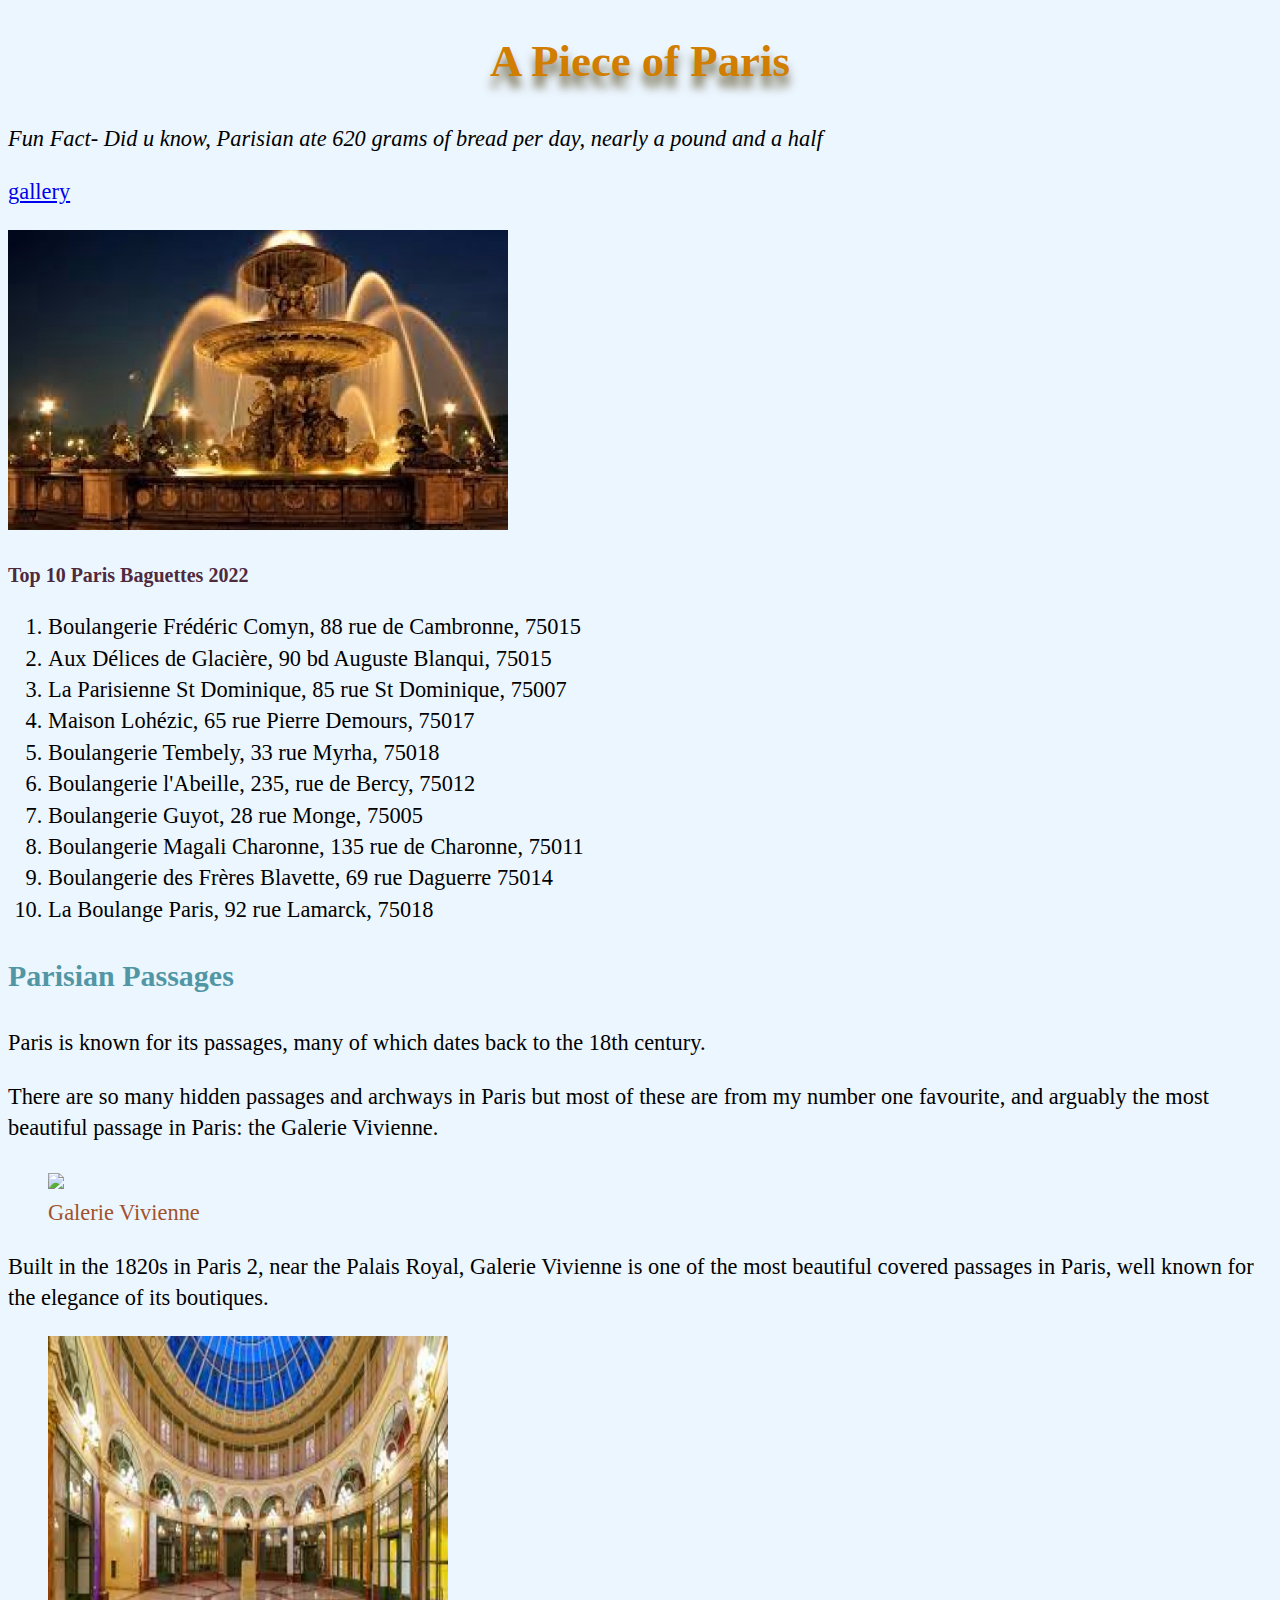
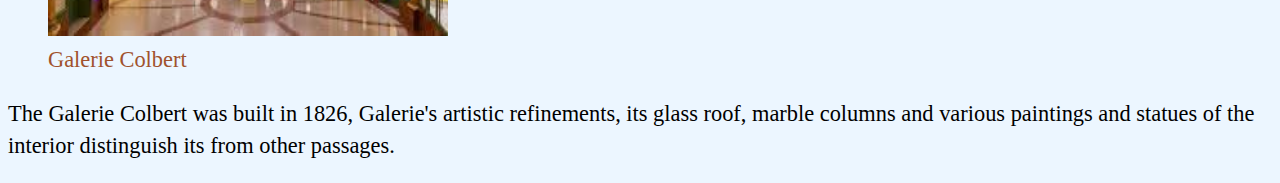
==== index.html @ 28fc8299 "font added" ====
<!DOCTYPE html>
<html lang="en">
<head>
  <meta charset="UTF-8">
  <meta http-equiv="X-UA-Compatible" content="IE=edge">
  <meta name="viewport" content="width=device-width, initial-scale=1.0">
  <title>Blog</title>
  <link rel="stylesheet" href="styles/stylesheet.css">
</head>


<body>

  <main>

  <h1>A Piece of Paris</h1>

<p>
  <i>Fun Fact- Did u know, Parisian ate 620 grams of bread per day, nearly a pound and a half</i>
</p>

<a href="gallery.html"> gallery </a>

<p><img alt=" " src="images/Fontaines de la Concorde.jpg"
alt="Fontaines de la Concorde" width=500" height="300">
</p>
<h2>
  Top 10 Paris Baguettes 2022
</h2>
<ol type="1">
  <div id="box-one">
  <li>Boulangerie Frédéric Comyn, 88 rue de Cambronne, 75015</li>
  <li>Aux Délices de Glacière, 90 bd Auguste Blanqui, 75015</li>
  <li>La Parisienne St Dominique, 85 rue St Dominique, 75007</li>
  <li>Maison Lohézic, 65 rue Pierre Demours, 75017</li>
  <li>Boulangerie Tembely, 33 rue Myrha, 75018</li>
  <li>Boulangerie l'Abeille, 235, rue de Bercy, 75012</li>
  <li>Boulangerie Guyot, 28 rue Monge, 75005</li>
  <li>Boulangerie Magali Charonne, 135 rue de Charonne, 75011</li>
  <li>Boulangerie des Frères Blavette, 69 rue Daguerre 75014</li>
  <li>La Boulange Paris, 92 rue Lamarck, 75018</li>
</div>
</main>

<aside>

<h3>
<b>Parisian Passages</b>
</h3>
<p>Paris is known for its passages, many of which dates back to the 18th century.</p>
<p>There are so many hidden passages and archways in Paris but most of these are from my number one favourite, and arguably the most beautiful passage in Paris: the Galerie Vivienne.</p>

<figure>
<img alt=" " src="images/galerie_Vivienne.png"
alt="Galerie Vivienne" width=400" height="300">
<figcaption>Galerie Vivienne</figcaption>
</figure>

<p>
  Built in the 1820s in Paris 2, near the Palais Royal, Galerie Vivienne is one of the most beautiful covered passages in Paris, well known for the elegance of its boutiques.
</p> 

<figure>
<img alt=" " src="images/Galerie_Colbert.jpeg"
alt="Galerie Colbert" width=400" height="300">
<figcaption>Galerie Colbert</figcaption>
</figure>


<p>
  The Galerie Colbert was built in 1826, Galerie's artistic refinements, its glass roof, marble columns and various paintings and statues of the interior distinguish its from other passages.
  </p>

 
  
   

</aside>
</body>
</html>
---- styles/stylesheet.css ----
* {box-sizing: boarder-box ;}

@font-face {
  font-family:'Quicksand-Regular';
  src: url('fonts/Quicksand-Regular.ttf') format('truetype');
  font-weight: normal;
  font-style: normal;
}

@font-face {
  font-family:'Champagne & Limousines';
  src: url( 'fonts/Champagne & Limousines.ttf') format('truetype');
  font-weight: normal;
  font-style: normal;
}

@font-face {
  font-family:'GreatVibes-Regular';
  src: url('fonts/GreatVibes-Regular.ttf') format('truetype');
}


h1 
{
color: rgb(208, 125, 0);
font-family:'GreatVibes-Regular';
font-size: 200%;
text-align: center;
text-shadow: 0px 11px 10px rgba(81,67,21,0.8);

}

h2  
{
color: rgb(78, 42, 63);
font-size: 20px;
/* 16px = 1 rem */
text-align: left;
}

      
h3  
{
  color:rgb(81, 150, 165);
  font-size: 30px;
}
  

a:visited 
{
  color: rgb(71, 72, 136);
  text-decoration-color: rgb(113, 177, 255);
    
} 

body 
 {
    font-size: 1.4rem; 
    background-color: rgba(214, 236, 255, 0.465);
    line-height: 1.4;
 }
  
figcaption
{
  text-align:left;
  color: rgb(160, 82, 45);
}
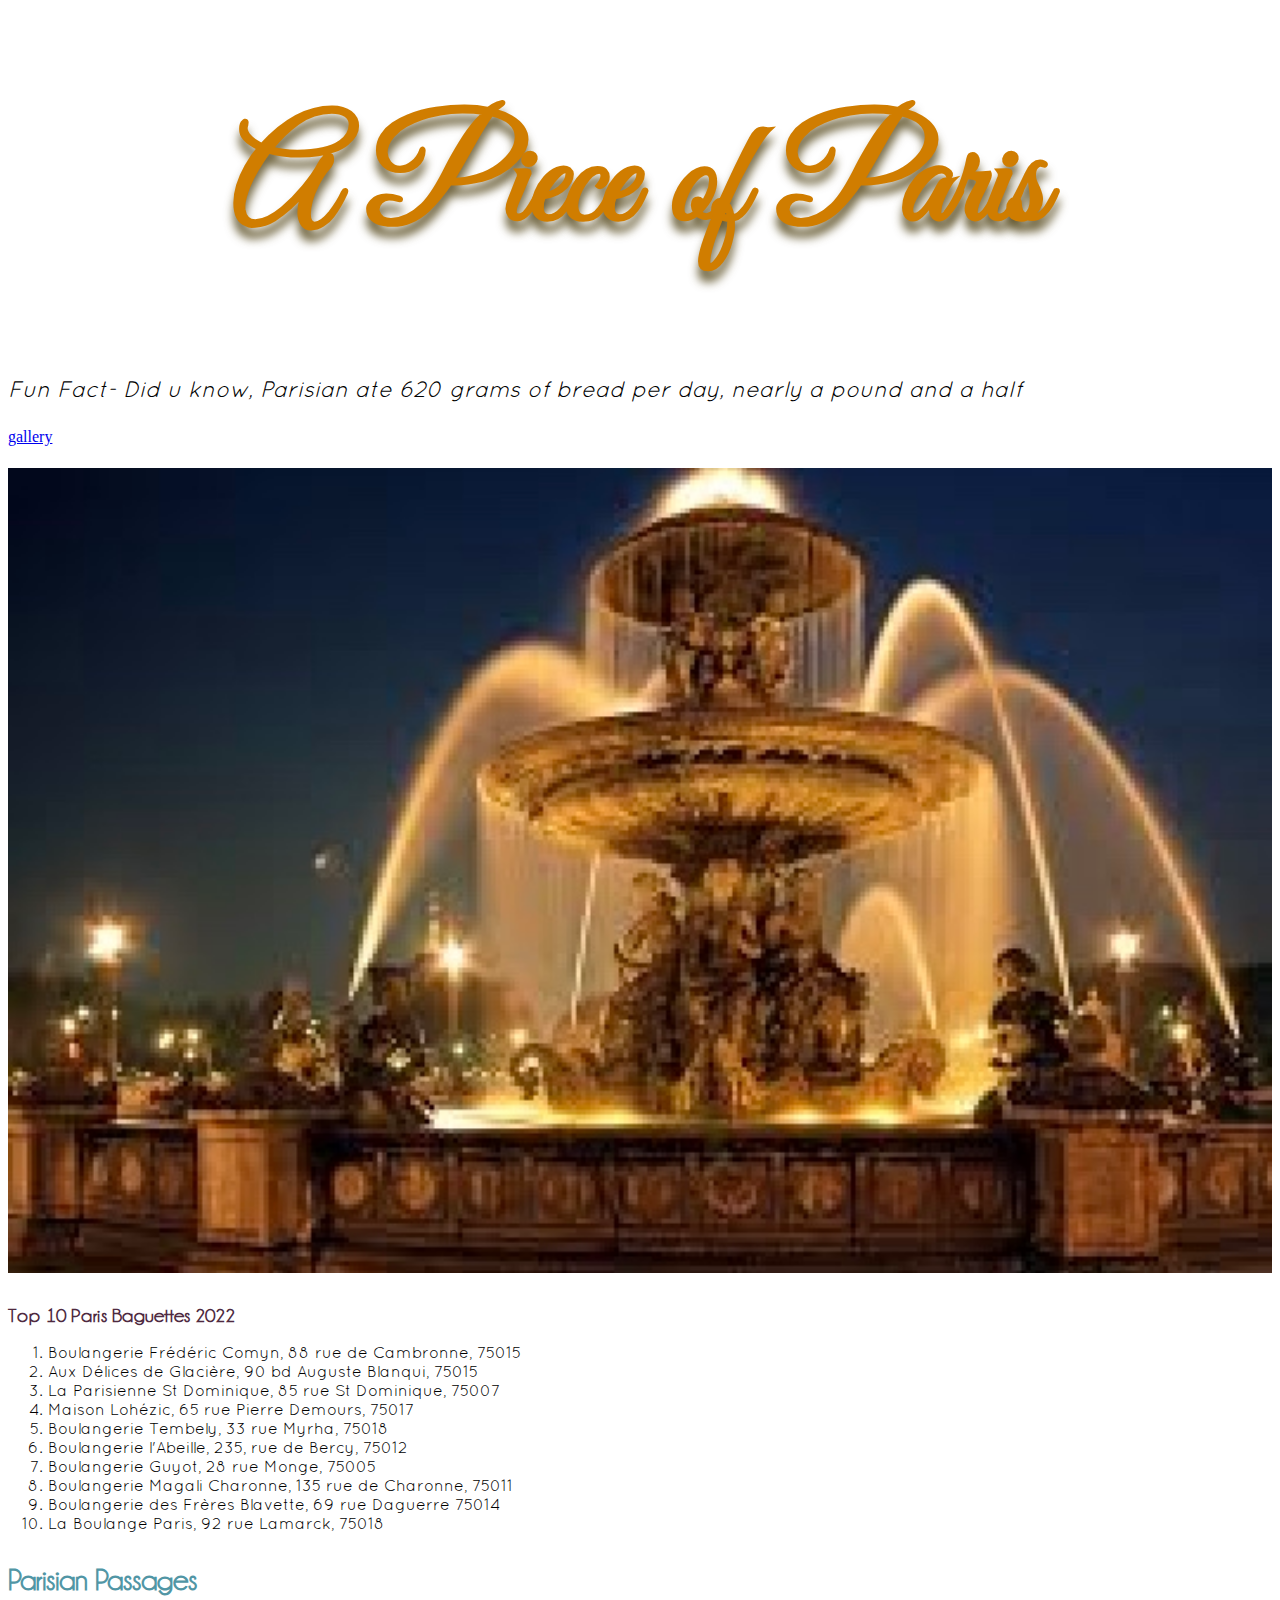
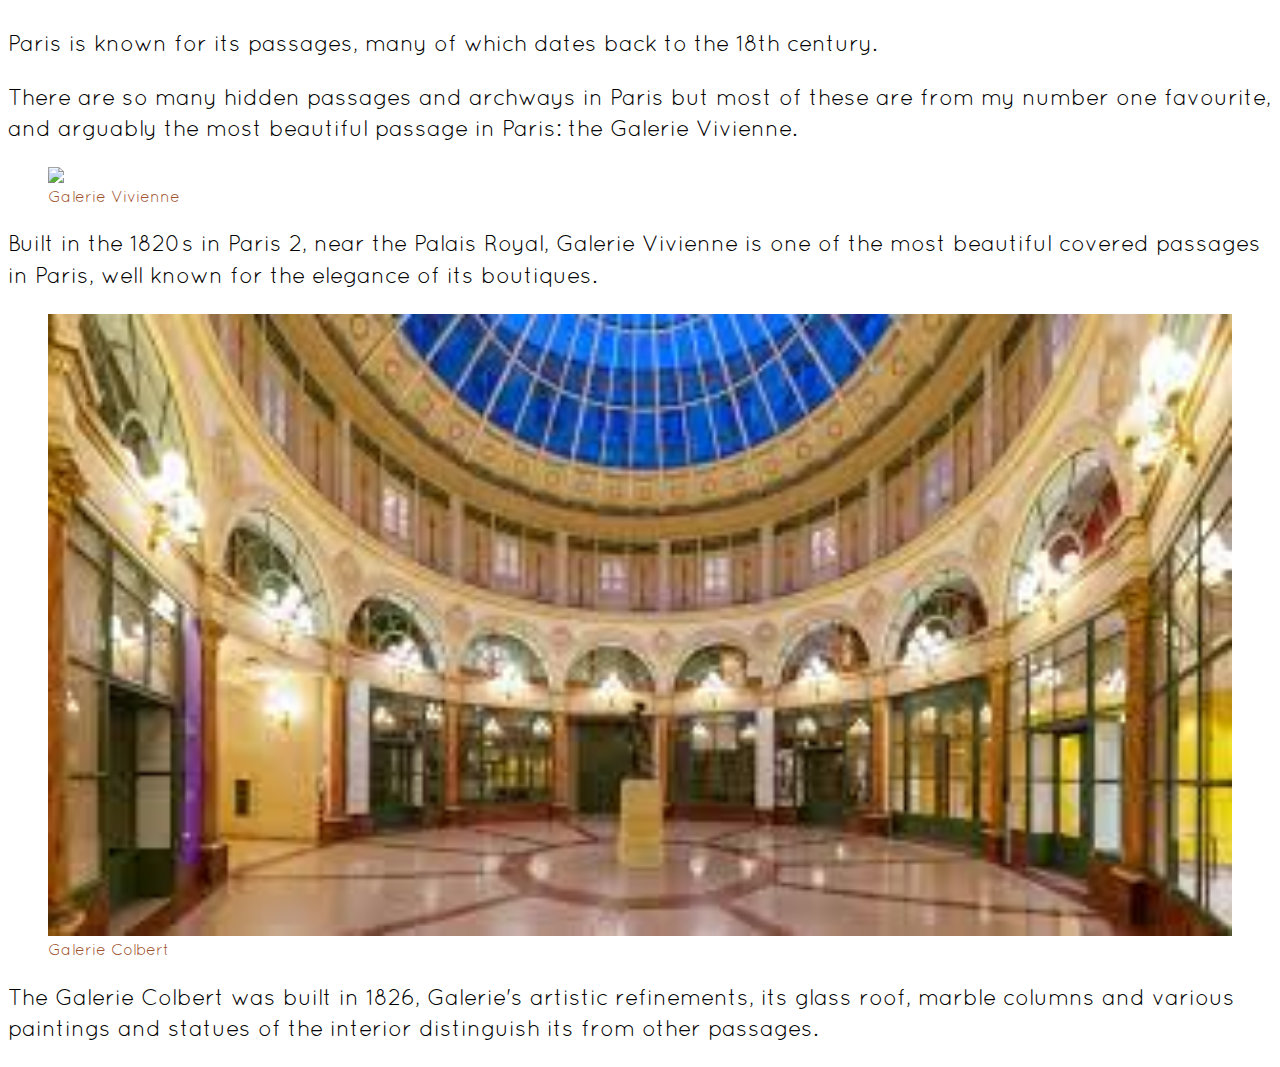
==== commit 5f316407: "fonts working" ====
--- a/index.html
+++ b/index.html
@@ -8,27 +8,32 @@
   <link rel="stylesheet" href="styles/stylesheet.css">
 </head>
 
-
 <body>
 
-  <main>
-
+<header>
+ 
   <h1>A Piece of Paris</h1>
 
 <p>
   <i>Fun Fact- Did u know, Parisian ate 620 grams of bread per day, nearly a pound and a half</i>
 </p>
+</header>
 
 <a href="gallery.html"> gallery </a>
 
 <p><img alt=" " src="images/Fontaines de la Concorde.jpg"
 alt="Fontaines de la Concorde" width=500" height="300">
 </p>
+
+<main>
+
+<section>
 <h2>
   Top 10 Paris Baguettes 2022
 </h2>
+
 <ol type="1">
-  <div id="box-one">
+  <div class="box-one">  
   <li>Boulangerie Frédéric Comyn, 88 rue de Cambronne, 75015</li>
   <li>Aux Délices de Glacière, 90 bd Auguste Blanqui, 75015</li>
   <li>La Parisienne St Dominique, 85 rue St Dominique, 75007</li>
@@ -40,15 +45,19 @@
   <li>Boulangerie des Frères Blavette, 69 rue Daguerre 75014</li>
   <li>La Boulange Paris, 92 rue Lamarck, 75018</li>
 </div>
+</section>
+
 </main>
 
 <aside>
 
+<section>
 <h3>
 <b>Parisian Passages</b>
 </h3>
 <p>Paris is known for its passages, many of which dates back to the 18th century.</p>
 <p>There are so many hidden passages and archways in Paris but most of these are from my number one favourite, and arguably the most beautiful passage in Paris: the Galerie Vivienne.</p>
+
 
 <figure>
 <img alt=" " src="images/galerie_Vivienne.png"
@@ -71,9 +80,7 @@
   The Galerie Colbert was built in 1826, Galerie's artistic refinements, its glass roof, marble columns and various paintings and statues of the interior distinguish its from other passages.
   </p>
 
- 
-  
-   
+</section>
 
 </aside>
 </body>
--- a/styles/stylesheet.css
+++ b/styles/stylesheet.css
@@ -1,23 +1,25 @@
   
-* {box-sizing: boarder-box ;}
+* {box-sizing: border-box ;}
 
 @font-face {
   font-family:'Quicksand-Regular';
-  src: url('fonts/Quicksand-Regular.ttf') format('truetype');
+  src: url('../fonts/Quicksand-Regular.ttf') format('truetype');
   font-weight: normal;
   font-style: normal;
 }
 
 @font-face {
   font-family:'Champagne & Limousines';
-  src: url( 'fonts/Champagne & Limousines.ttf') format('truetype');
+  src: url( '../fonts/Champagne & Limousines.ttf') format('truetype');
   font-weight: normal;
   font-style: normal;
 }
 
 @font-face {
   font-family:'GreatVibes-Regular';
-  src: url('fonts/GreatVibes-Regular.ttf') format('truetype');
+  src: url('../fonts/GreatVibes-Regular.ttf') format('truetype');
+  font-weight: normal;
+  font-style: normal;
 }
 
 
@@ -25,8 +27,10 @@
 {
 color: rgb(208, 125, 0);
 font-family:'GreatVibes-Regular';
-font-size: 200%;
+font-size: 16vh;
 text-align: center;
+letter-spacing: -0.05rem;
+padding: 0 0.5rem;
 text-shadow: 0px 11px 10px rgba(81,67,21,0.8);
 
 }
@@ -34,6 +38,7 @@
 h2  
 {
 color: rgb(78, 42, 63);
+font-family:'Champagne & Limousines';
 font-size: 20px;
 /* 16px = 1 rem */
 text-align: left;
@@ -43,6 +48,7 @@
 h3  
 {
   color:rgb(81, 150, 165);
+  font-family:'Champagne & Limousines';
   font-size: 30px;
 }
   
@@ -54,18 +60,28 @@
     
 } 
 
-body 
+p 
  {
     font-size: 1.4rem; 
-    background-color: rgba(214, 236, 255, 0.465);
+    font-family:'Quicksand-Regular';
+    /**background-color: rgba(214, 236, 255, 0.465);**/
     line-height: 1.4;
+    font-weight: lighter;
  }
   
+
 figcaption
 {
+  font-family:'Quicksand-Regular';
   text-align:left;
   color: rgb(160, 82, 45);
 }
-    
      
-  +img{
+  height: auto;
+  width: 100%;
+}
+
+.box-one{
+  font-family:'Quicksand-Regular';
+}
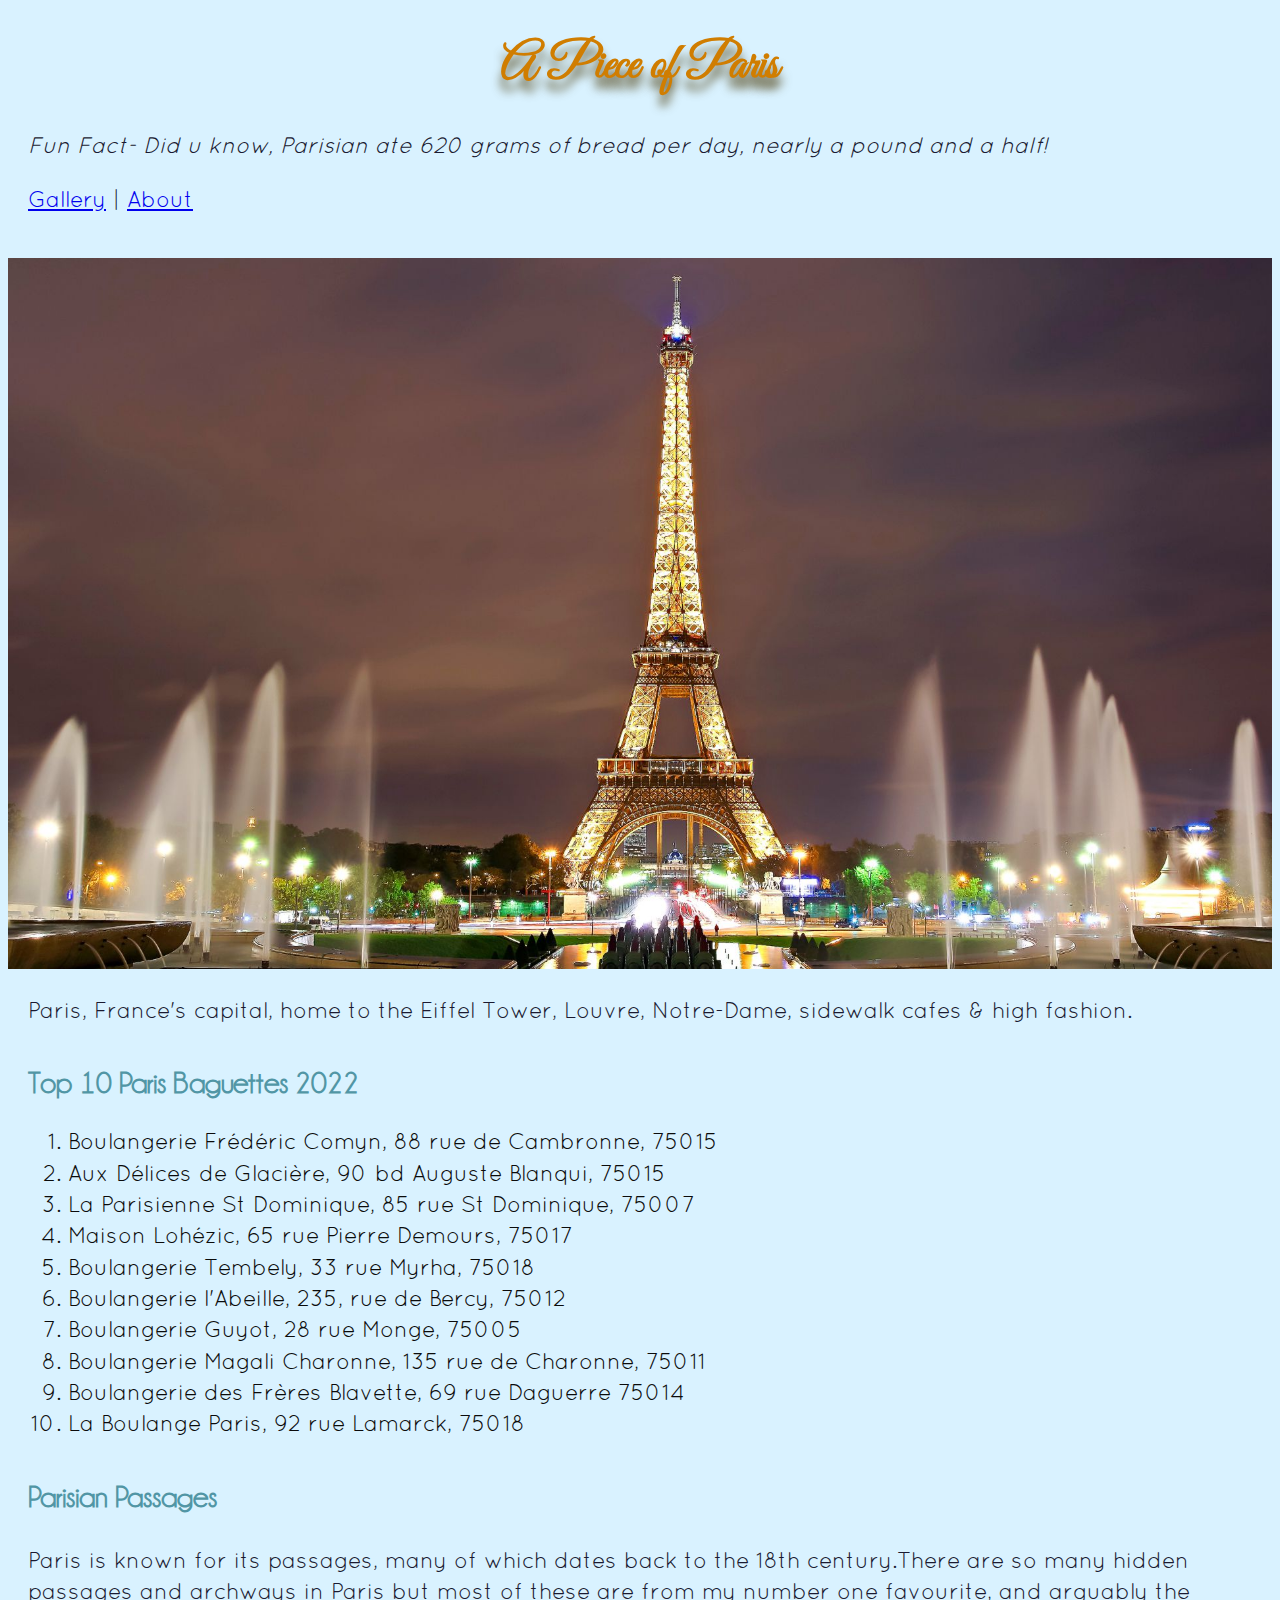
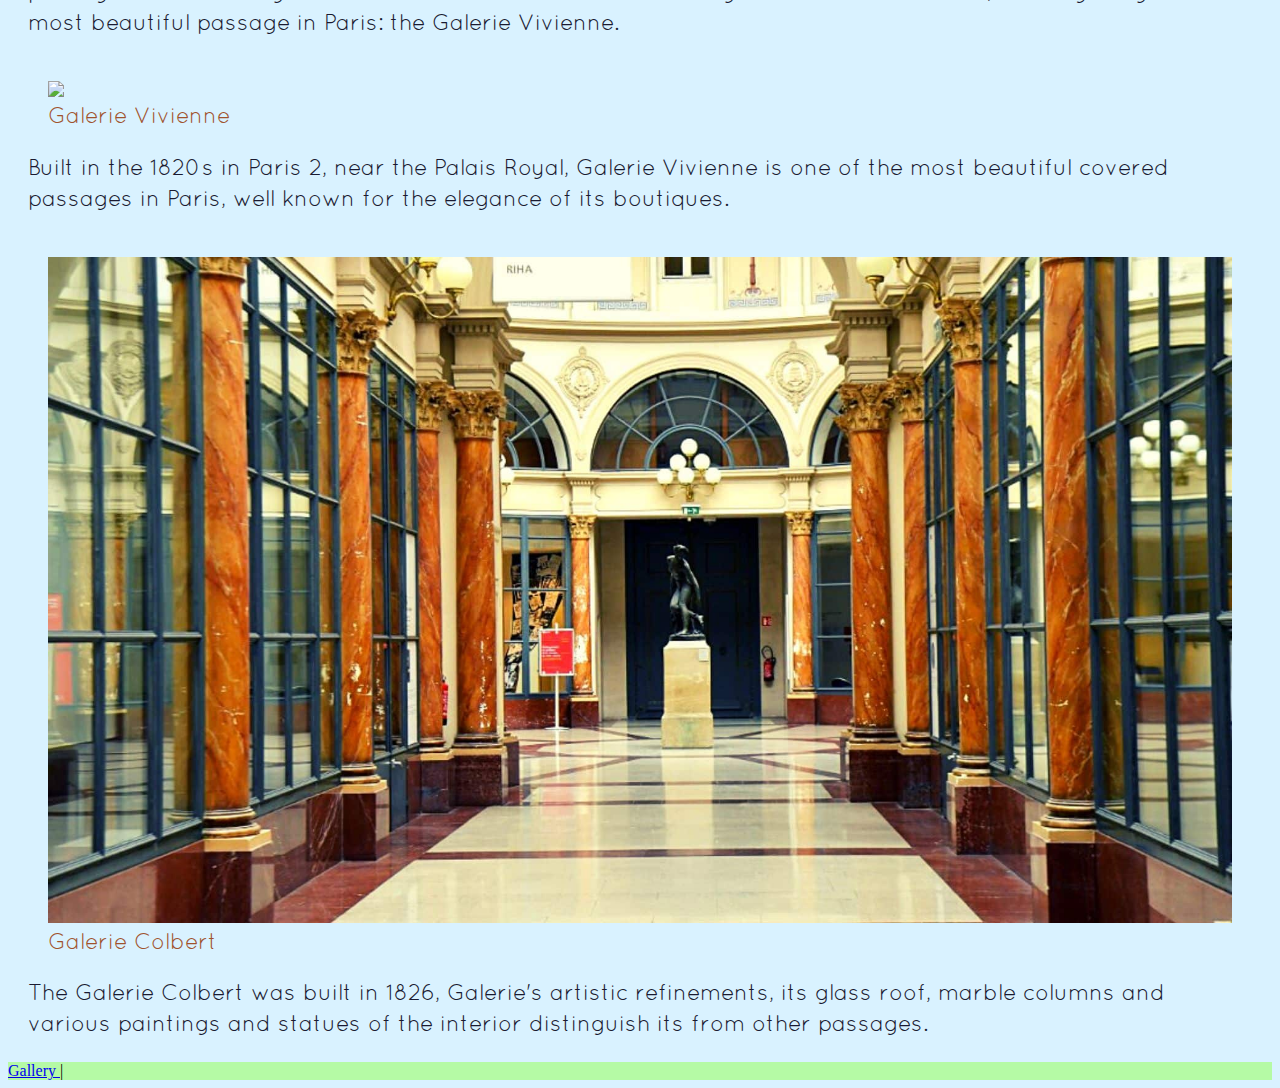
==== commit f17a7e77: "New pages added & editing" ====
--- a/index.html
+++ b/index.html
@@ -4,36 +4,42 @@
   <meta charset="UTF-8">
   <meta http-equiv="X-UA-Compatible" content="IE=edge">
   <meta name="viewport" content="width=device-width, initial-scale=1.0">
-  <title>Blog</title>
+  <title>Paris Blog</title>
   <link rel="stylesheet" href="styles/stylesheet.css">
 </head>
-
 <body>
-
 <header>
  
   <h1>A Piece of Paris</h1>
 
 <p>
-  <i>Fun Fact- Did u know, Parisian ate 620 grams of bread per day, nearly a pound and a half</i>
+  <i>Fun Fact- Did u know, Parisian ate 620 grams of bread per day, nearly a pound and a half!</i>
 </p>
+
 </header>
 
-<a href="gallery.html"> gallery </a>
+<p>
+<a href="gallery.html"> Gallery</a> |
 
-<p><img alt=" " src="images/Fontaines de la Concorde.jpg"
-alt="Fontaines de la Concorde" width=500" height="300">
+ 
+  <a href="about.html">About</a>
+
 </p>
+<img alt=" " src="images/city_of_lights.jpg"
+alt="City of Lights" width=500" height="300">
+
 
 <main>
 
 <section>
+<p>Paris, France's capital, home to the Eiffel Tower, Louvre, Notre-Dame, sidewalk cafes & high fashion.</p>
+
 <h2>
   Top 10 Paris Baguettes 2022
 </h2>
 
 <ol type="1">
-  <div class="box-one">  
+
   <li>Boulangerie Frédéric Comyn, 88 rue de Cambronne, 75015</li>
   <li>Aux Délices de Glacière, 90 bd Auguste Blanqui, 75015</li>
   <li>La Parisienne St Dominique, 85 rue St Dominique, 75007</li>
@@ -44,37 +50,37 @@
   <li>Boulangerie Magali Charonne, 135 rue de Charonne, 75011</li>
   <li>Boulangerie des Frères Blavette, 69 rue Daguerre 75014</li>
   <li>La Boulange Paris, 92 rue Lamarck, 75018</li>
-</div>
+
+</ol>
 </section>
 
-</main>
-
-<aside>
 
 <section>
 <h3>
+
 <b>Parisian Passages</b>
 </h3>
-<p>Paris is known for its passages, many of which dates back to the 18th century.</p>
-<p>There are so many hidden passages and archways in Paris but most of these are from my number one favourite, and arguably the most beautiful passage in Paris: the Galerie Vivienne.</p>
+
+
+
+<p>Paris is known for its passages, many of which dates back to the 18th century.There are so many hidden passages and archways in Paris but most of these are from my number one favourite, and arguably the most beautiful passage in Paris: the Galerie Vivienne.</p>
 
 
 <figure>
-<img alt=" " src="images/galerie_Vivienne.png"
+<img alt=" " src="images/galerie_Vivienne.jpg"
 alt="Galerie Vivienne" width=400" height="300">
 <figcaption>Galerie Vivienne</figcaption>
 </figure>
 
-<p>
+<p class="passage_intro">
   Built in the 1820s in Paris 2, near the Palais Royal, Galerie Vivienne is one of the most beautiful covered passages in Paris, well known for the elegance of its boutiques.
 </p> 
 
 <figure>
-<img alt=" " src="images/Galerie_Colbert.jpeg"
+<img alt=" " src="images/galerie_colbert.jpg"
 alt="Galerie Colbert" width=400" height="300">
 <figcaption>Galerie Colbert</figcaption>
 </figure>
-
 
 <p>
   The Galerie Colbert was built in 1826, Galerie's artistic refinements, its glass roof, marble columns and various paintings and statues of the interior distinguish its from other passages.
@@ -82,6 +88,17 @@
 
 </section>
 
-</aside>
+<footer>
+
+  <a href="gallery.html"> Gallery </a> |
+
+  
+  
+
+</footer>
+
+</main>
+
 </body>
+
 </html>--- a/styles/stylesheet.css
+++ b/styles/stylesheet.css
@@ -23,65 +23,83 @@
 }
 
 
-h1 
-{
+h2,h3{
+  margin-top: 40px;
+  margin-left: 20px;
+}
+
+h1 {
 color: rgb(208, 125, 0);
 font-family:'GreatVibes-Regular';
-font-size: 16vh;
+font-size: 50px;
 text-align: center;
 letter-spacing: -0.05rem;
 padding: 0 0.5rem;
 text-shadow: 0px 11px 10px rgba(81,67,21,0.8);
-
 }
 
-h2  
-{
-color: rgb(78, 42, 63);
+h2 {
+color: rgb(81, 150, 165);
 font-family:'Champagne & Limousines';
-font-size: 20px;
-/* 16px = 1 rem */
+font-size: 30px;
 text-align: left;
+font-weight: bolder;
 }
 
       
-h3  
-{
+h3 {
+
   color:rgb(81, 150, 165);
   font-family:'Champagne & Limousines';
   font-size: 30px;
+  font-weight: bolder;
 }
   
 
-a:visited 
-{
-  color: rgb(71, 72, 136);
-  text-decoration-color: rgb(113, 177, 255);
+a:visited {
+
+  color: rgb(96, 71, 136);
+  text-decoration-color: rgb(96, 71, 136);
     
 } 
 
-p 
- {
+body{
+background-color: rgb(217, 242, 255);
+}
+
+p {
     font-size: 1.4rem; 
     font-family:'Quicksand-Regular';
-    /**background-color: rgba(214, 236, 255, 0.465);**/
     line-height: 1.4;
     font-weight: lighter;
+    color: rgb(26, 26, 49);
+    margin-right:20px;
+    margin-left:20px;
  }
   
-
-figcaption
-{
+figcaption {
   font-family:'Quicksand-Regular';
+  font-size: 1.4rem;
   text-align:left;
   color: rgb(160, 82, 45);
 }
      
-img{
+img {
   height: auto;
   width: 100%;
+  margin-top:20px;;
 }
 
-.box-one{
-  font-family:'Quicksand-Regular';
+ol{font-size: 1.4rem; 
+    font-family:'Quicksand-Regular';
+    line-height: 1.4;
+    font-weight: lighter;
+    color: rgb(11, 11, 11);
+    margin-top: 20px;
+    margin-right: 20px;
+    margin-left: 20px;
 }
+
+footer{
+ background-color: rgba(159, 255, 111, 0.627);
+}
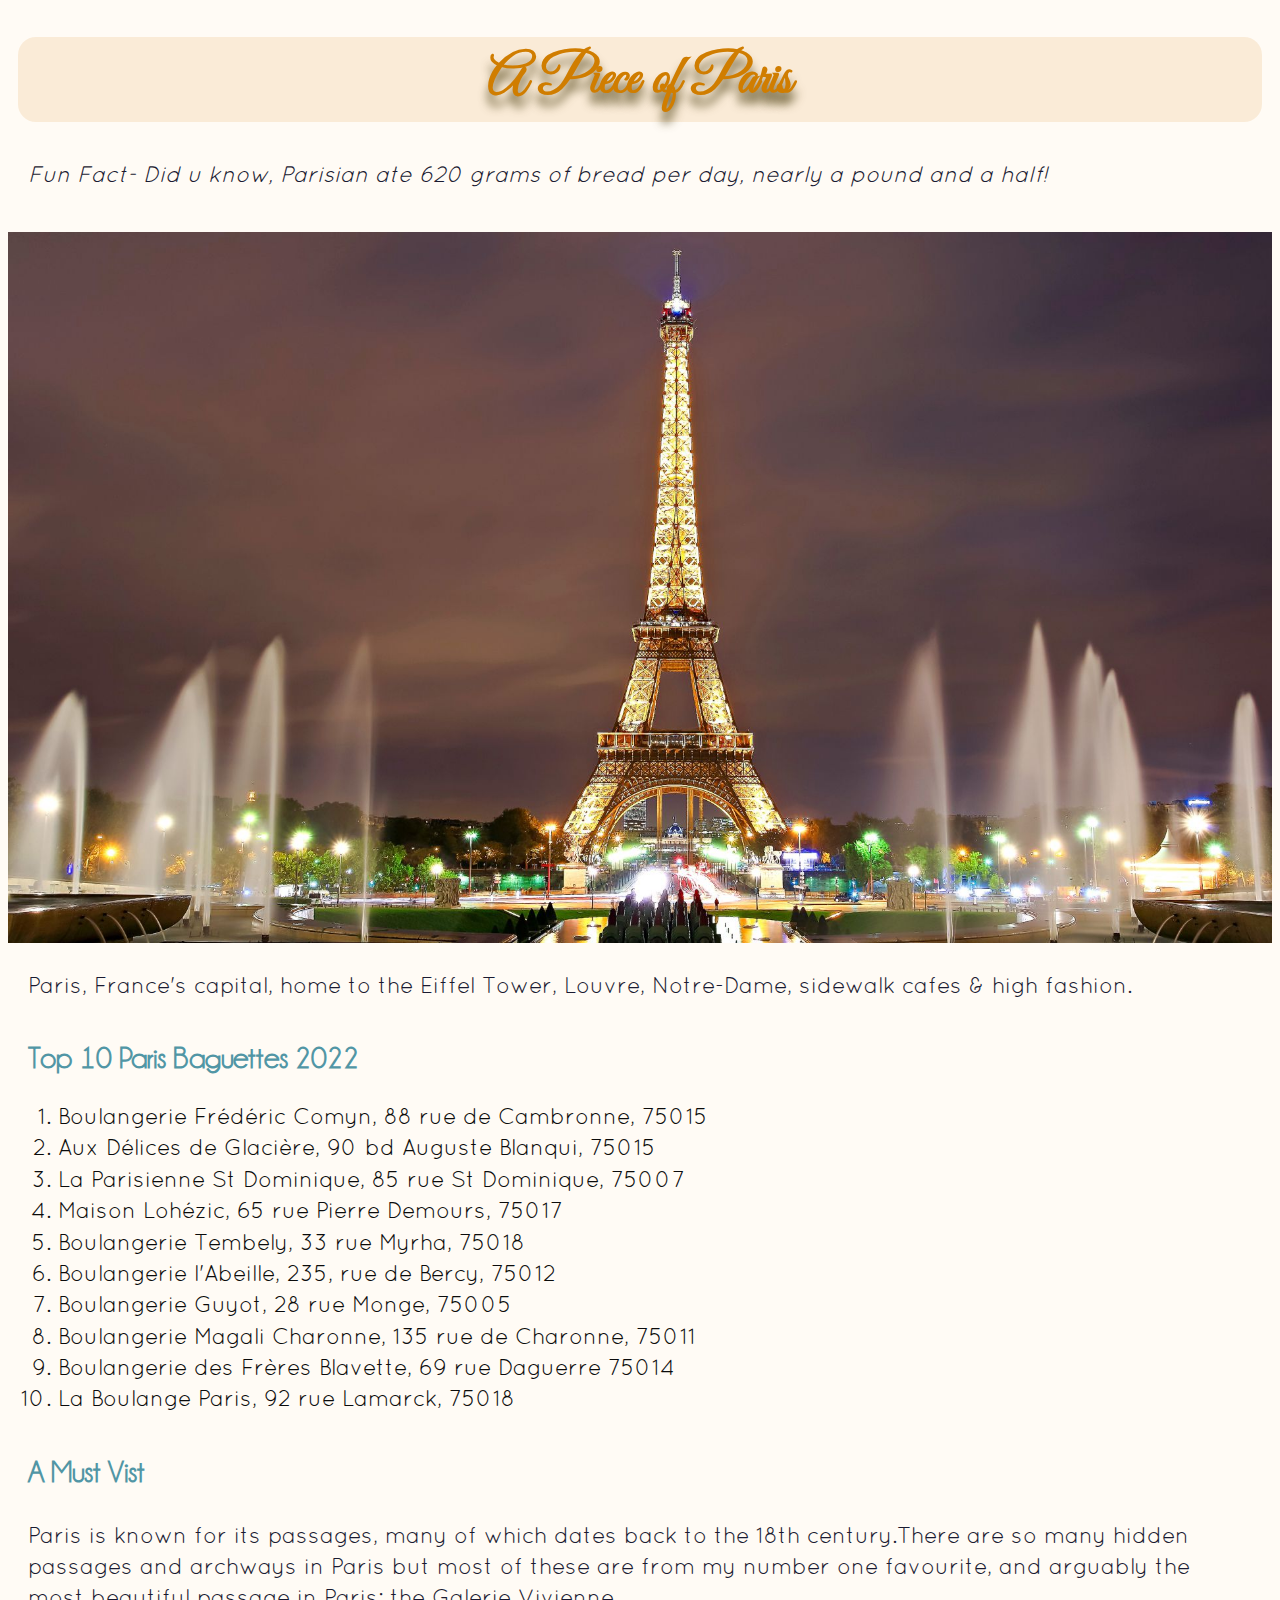
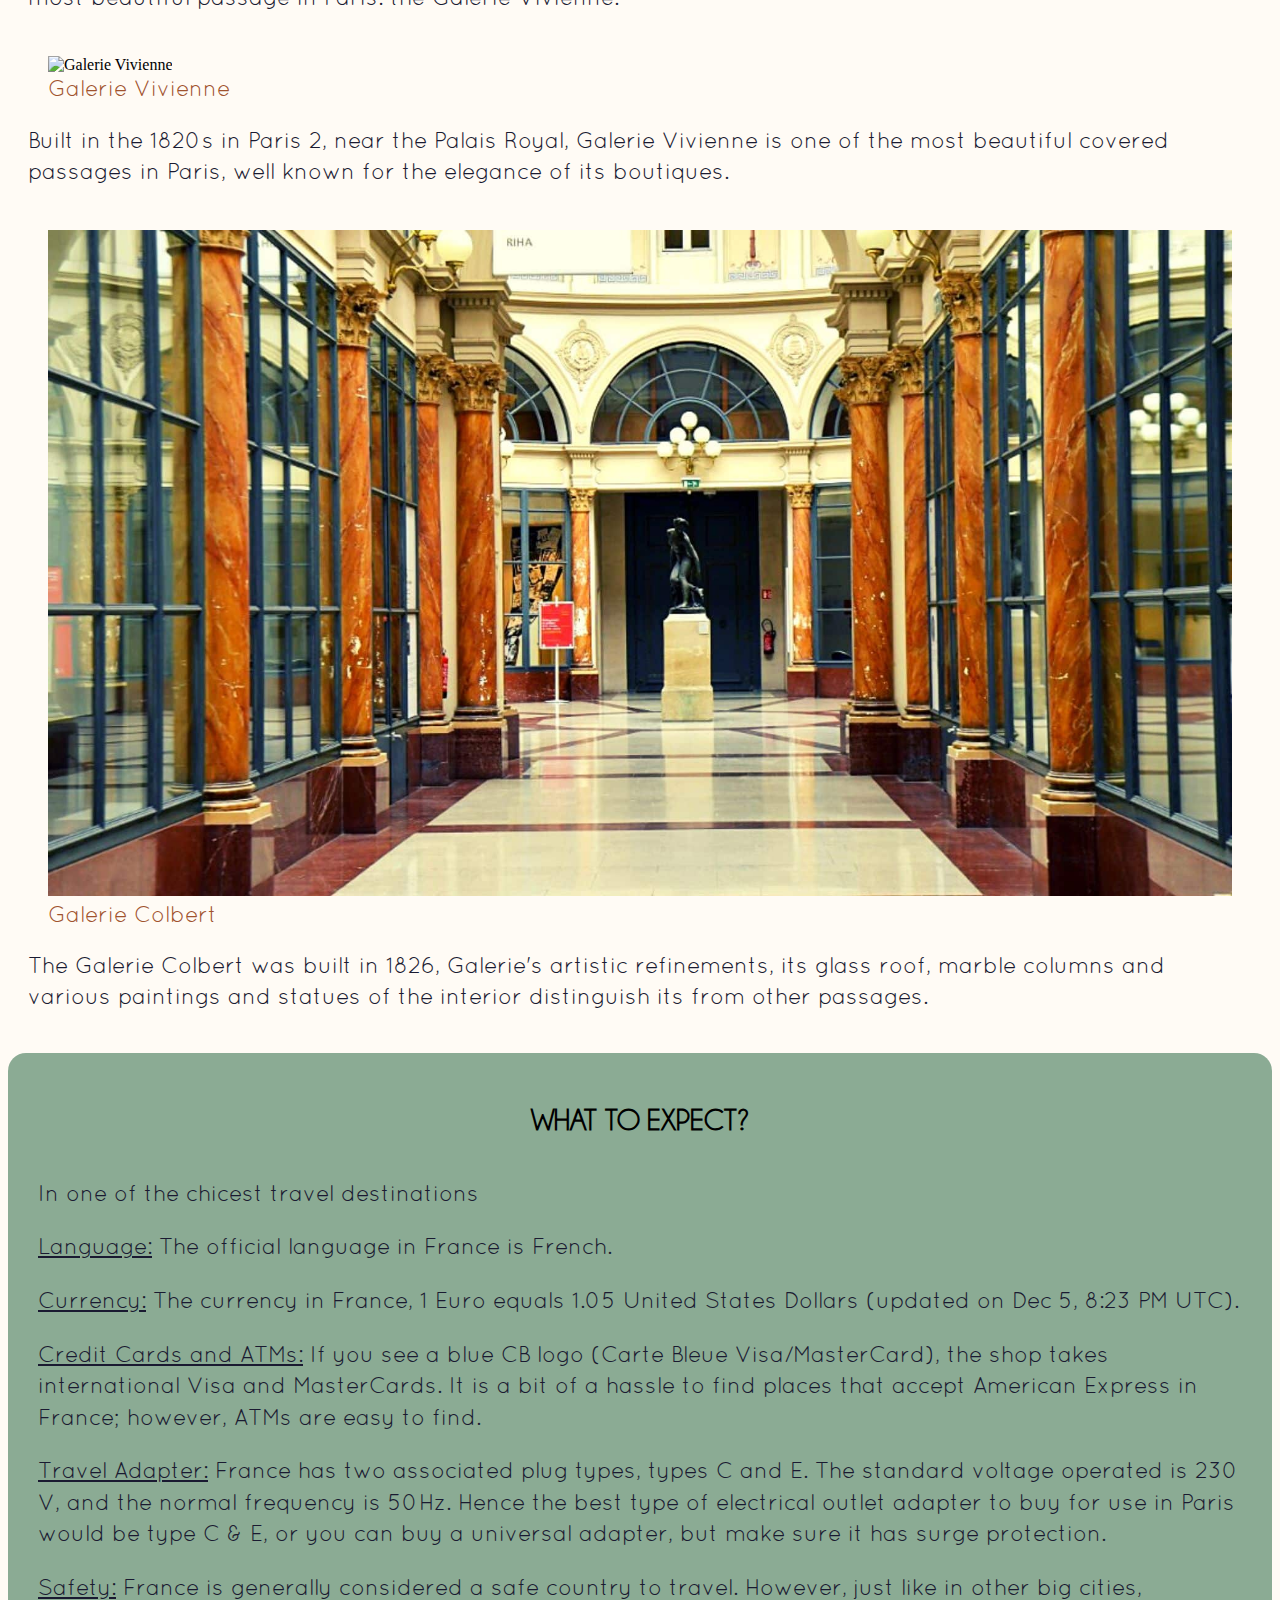
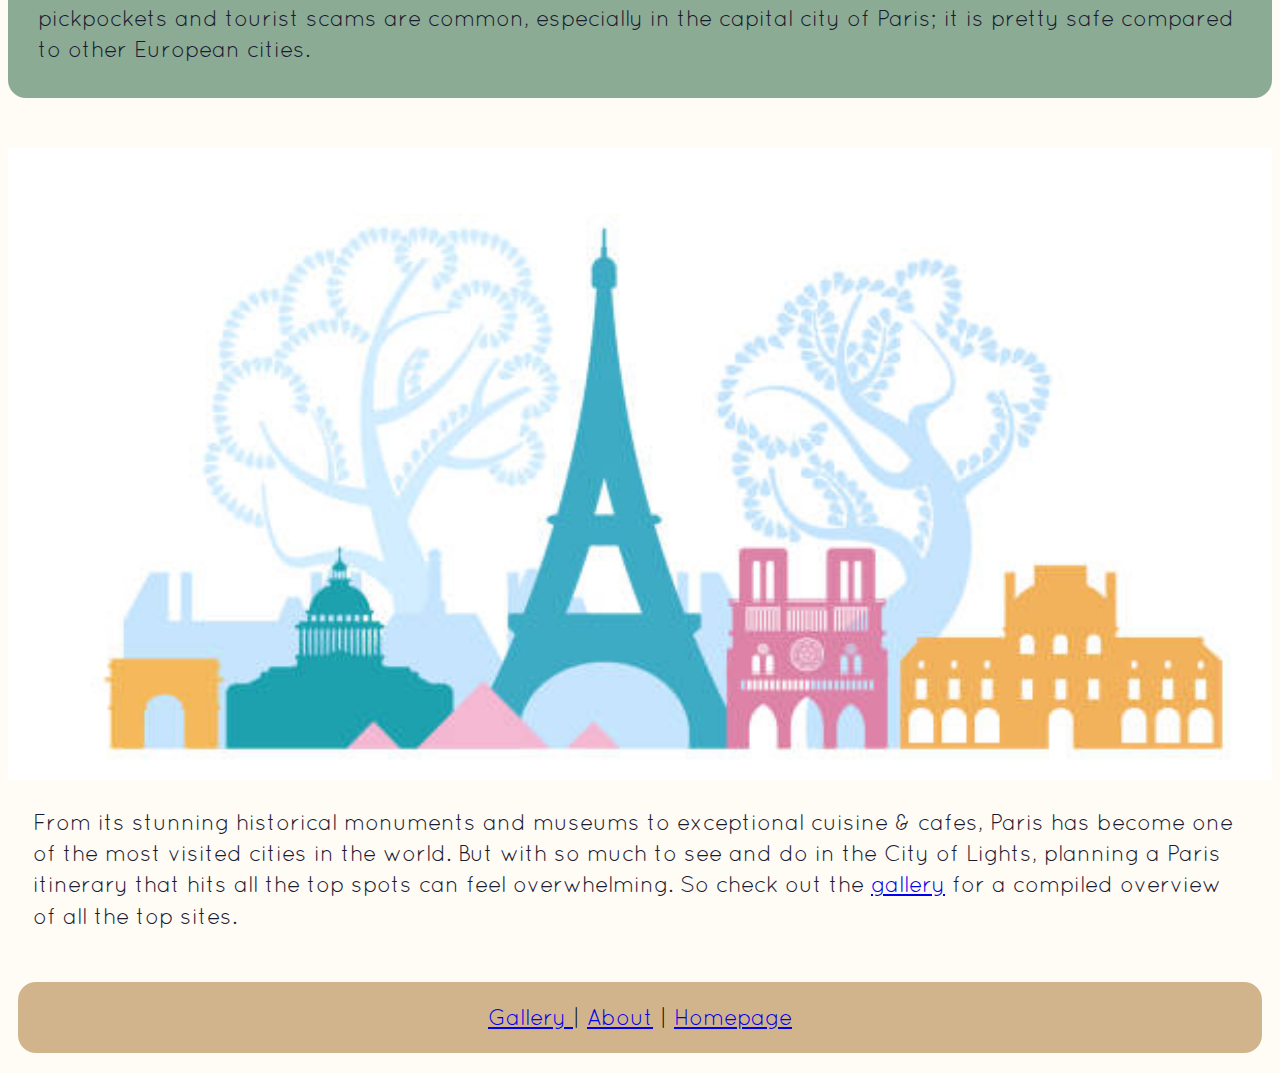
==== commit 39918228: "New updates" ====
--- a/index.html
+++ b/index.html
@@ -12,28 +12,24 @@
  
   <h1>A Piece of Paris</h1>
 
+</header>
+  
 <p>
   <i>Fun Fact- Did u know, Parisian ate 620 grams of bread per day, nearly a pound and a half!</i>
 </p>
 
-</header>
 
-<p>
-<a href="gallery.html"> Gallery</a> |
 
- 
-  <a href="about.html">About</a>
 
-</p>
-<img alt=" " src="images/city_of_lights.jpg"
-alt="City of Lights" width=500" height="300">
+<img src="images/city_of_lights.jpg"
+alt="City of Lights" width="500" height="300">
 
 
 <main>
 
-<section>
 <p>Paris, France's capital, home to the Eiffel Tower, Louvre, Notre-Dame, sidewalk cafes & high fashion.</p>
 
+<section>
 <h2>
   Top 10 Paris Baguettes 2022
 </h2>
@@ -55,20 +51,17 @@
 </section>
 
 
-<section>
+
 <h3>
 
-<b>Parisian Passages</b>
+<b>A Must Vist</b>
 </h3>
-
-
 
 <p>Paris is known for its passages, many of which dates back to the 18th century.There are so many hidden passages and archways in Paris but most of these are from my number one favourite, and arguably the most beautiful passage in Paris: the Galerie Vivienne.</p>
 
-
 <figure>
-<img alt=" " src="images/galerie_Vivienne.jpg"
-alt="Galerie Vivienne" width=400" height="300">
+<img src="images/galerie_Vivienne.jpg"
+alt="Galerie Vivienne" width="400" height="300">
 <figcaption>Galerie Vivienne</figcaption>
 </figure>
 
@@ -77,8 +70,8 @@
 </p> 
 
 <figure>
-<img alt=" " src="images/galerie_colbert.jpg"
-alt="Galerie Colbert" width=400" height="300">
+<img src="images/galerie_colbert.jpg"
+alt="Galerie Colbert" width="400" height="300">
 <figcaption>Galerie Colbert</figcaption>
 </figure>
 
@@ -86,13 +79,41 @@
   The Galerie Colbert was built in 1826, Galerie's artistic refinements, its glass roof, marble columns and various paintings and statues of the interior distinguish its from other passages.
   </p>
 
-</section>
+<div class = "guide">
+<h4>
+  WHAT TO EXPECT?
+</h4>
+
+<p>In one of the chicest travel destinations</p>
+
+<p><u>Language:</u> The official language in France is French.</p>
+
+<p><u>Currency:</u> The currency in France, 1 Euro equals 1.05 United States Dollars (updated on Dec 5, 8:23 PM UTC).</p>
+
+<p><u>Credit Cards and ATMs:</u> If you see a blue CB logo (Carte Bleue Visa/MasterCard), the shop takes international Visa and MasterCards. It is a bit of a hassle to find places that accept American Express in France; however, ATMs are easy to find. </p>
+
+<p><u>Travel Adapter:</u> France has two associated plug types, types C and E. The standard voltage operated is 230 V, and the normal frequency is 50Hz. Hence the best type of electrical outlet adapter to buy for use in Paris would be type C & E, or you can buy a universal adapter, but make sure it has surge protection.</p>
+
+<p><u>Safety:</u> France is generally considered a safe country to travel. However, just like in other big cities, pickpockets and tourist scams are common, especially in the capital city of Paris; it is pretty safe compared to other European cities.</p>
+
+</div>
+
+
+
+<img src="images/paris_image.jpg"
+alt="City of Lights" width="400" height="300">
+
+<div class="outro">
+<p>From its stunning historical monuments and museums to exceptional cuisine & cafes, Paris has become one of the most visited cities in the world. But with so much to see and do in the City of Lights, planning a Paris itinerary that hits all the top spots can feel overwhelming. So check out the <a href="gallery.html">gallery</a> for a compiled overview of all the top sites.</p>
+</div>
 
 <footer>
 
   <a href="gallery.html"> Gallery </a> |
+  
+  <a href="about.html">About</a> |
 
-  
+  <a href="index.html">Homepage</a>
   
 
 </footer>
--- a/styles/stylesheet.css
+++ b/styles/stylesheet.css
@@ -22,6 +22,11 @@
   font-style: normal;
 }
 
+header{
+  background-color: antiquewhite;
+  border-radius: 18px;
+  margin: 10px 10px 20px 10px;
+  }
 
 h2,h3{
   margin-top: 40px;
@@ -31,10 +36,10 @@
 h1 {
 color: rgb(208, 125, 0);
 font-family:'GreatVibes-Regular';
-font-size: 50px;
+font-size: 55px;
 text-align: center;
 letter-spacing: -0.05rem;
-padding: 0 0.5rem;
+padding: 0.5rem 0.5rem;
 text-shadow: 0px 11px 10px rgba(81,67,21,0.8);
 }
 
@@ -45,26 +50,35 @@
 text-align: left;
 font-weight: bolder;
 }
-
-      
+     
 h3 {
-
   color:rgb(81, 150, 165);
   font-family:'Champagne & Limousines';
   font-size: 30px;
   font-weight: bolder;
 }
   
+h4{
+
+  color:black;
+  font-family:'Champagne & Limousines';
+  font-size: 30px;
+  text-align: center;
+  font-weight: bolder;
+}
 
 a:visited {
-
   color: rgb(96, 71, 136);
-  text-decoration-color: rgb(96, 71, 136);
-    
+  text-decoration-color: rgb(96, 71, 136);    
 } 
 
+a:hover{
+  color: #4f6956;
+  text-decoration-color:#4f6956;
+}
+
 body{
-background-color: rgb(217, 242, 255);
+background-color:rgb(255, 251, 245);
 }
 
 p {
@@ -90,16 +104,36 @@
   margin-top:20px;;
 }
 
-ol{font-size: 1.4rem; 
+ol {font-size: 1.4rem; 
     font-family:'Quicksand-Regular';
     line-height: 1.4;
     font-weight: lighter;
     color: rgb(11, 11, 11);
     margin-top: 20px;
-    margin-right: 20px;
-    margin-left: 20px;
+    margin-right: 10px;
+    margin-left: 10px;
+    margin-bottom: 10px;
+}
+
+.guide{
+  background-color:#8bab94;
+  border-radius: 18px;
+  padding: 10px;
+  margin-top: 40px;
+  margin-bottom: 30px;
+}
+.outro{
+  margin: 5px;
+  padding: 0;
 }
 
 footer{
- background-color: rgba(159, 255, 111, 0.627);
+ background-color: tan;
+ font-size: 1.4rem; 
+ font-family:'Quicksand-Regular';
+ line-height: 1.4;
+ text-align: center;
+ border-radius: 18px;
+ margin: 50px 10px 20px 10px;
+ padding: 20px 10px;
 }
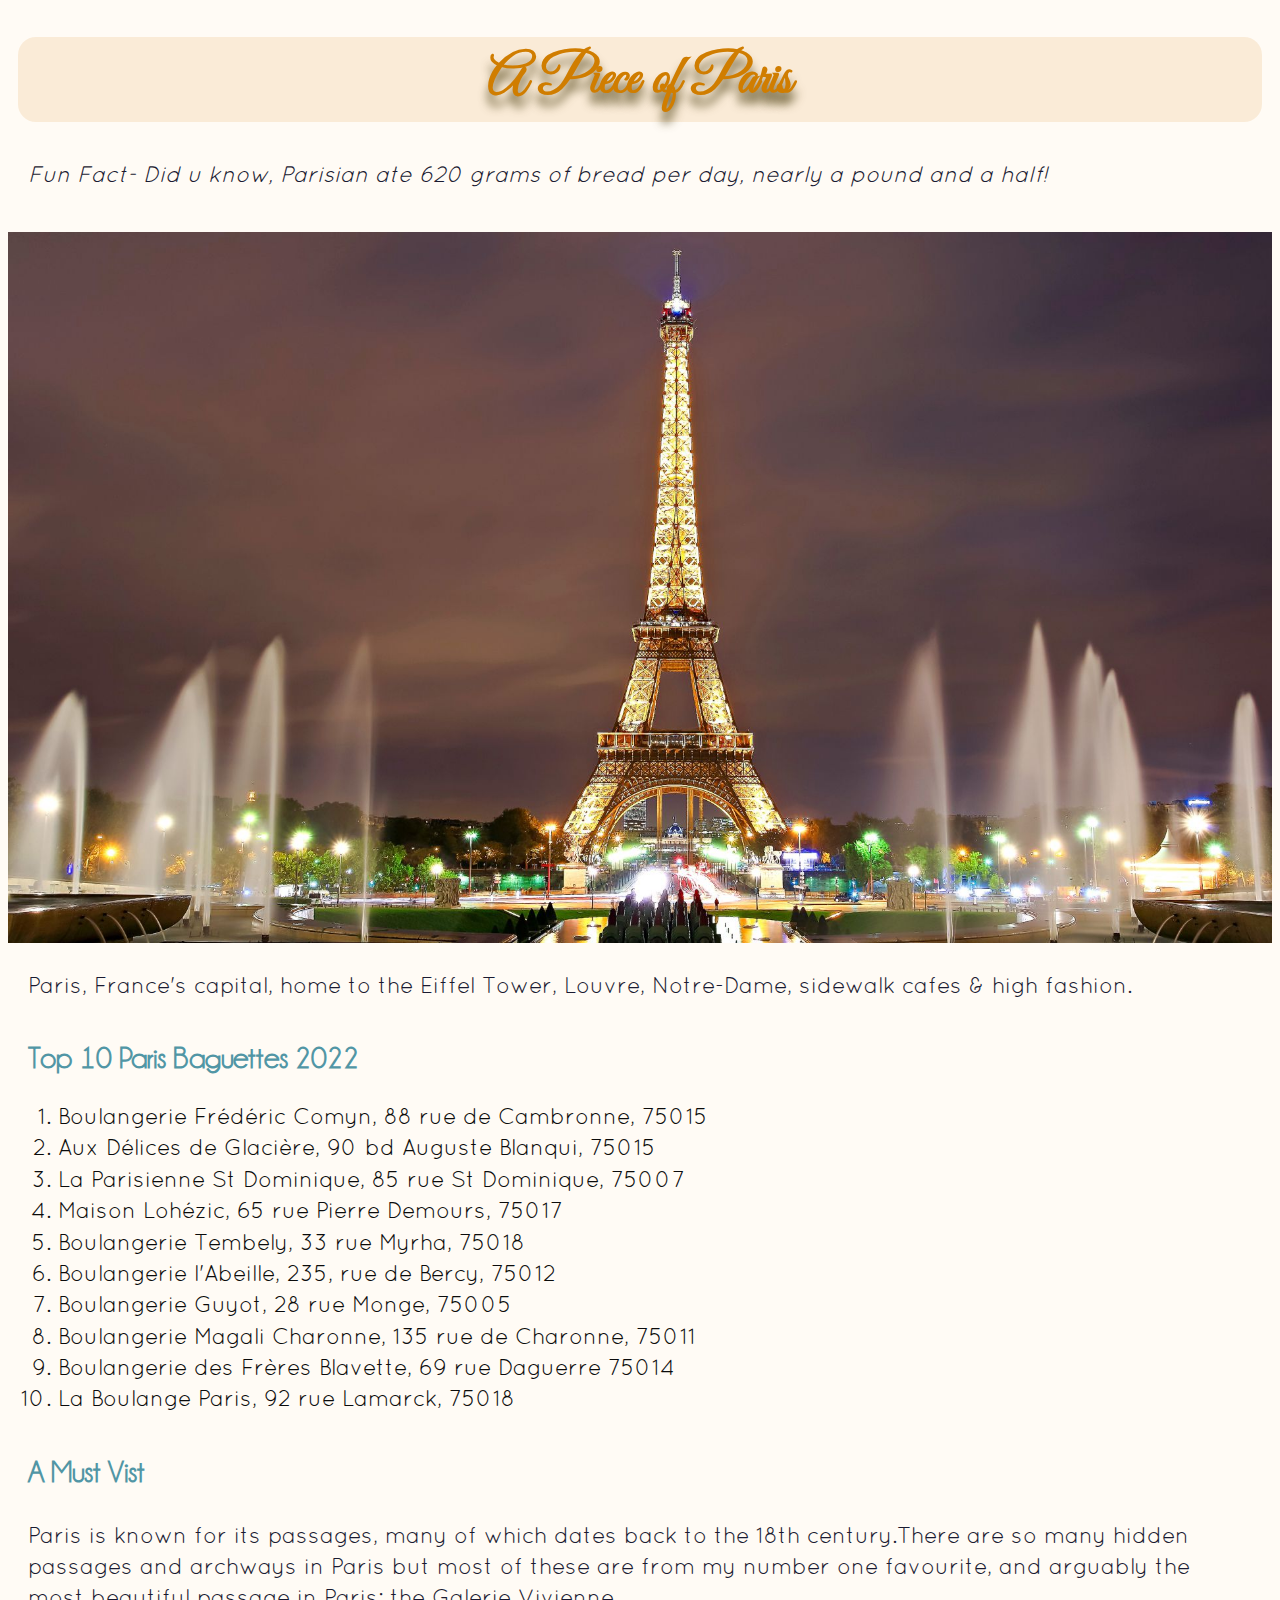
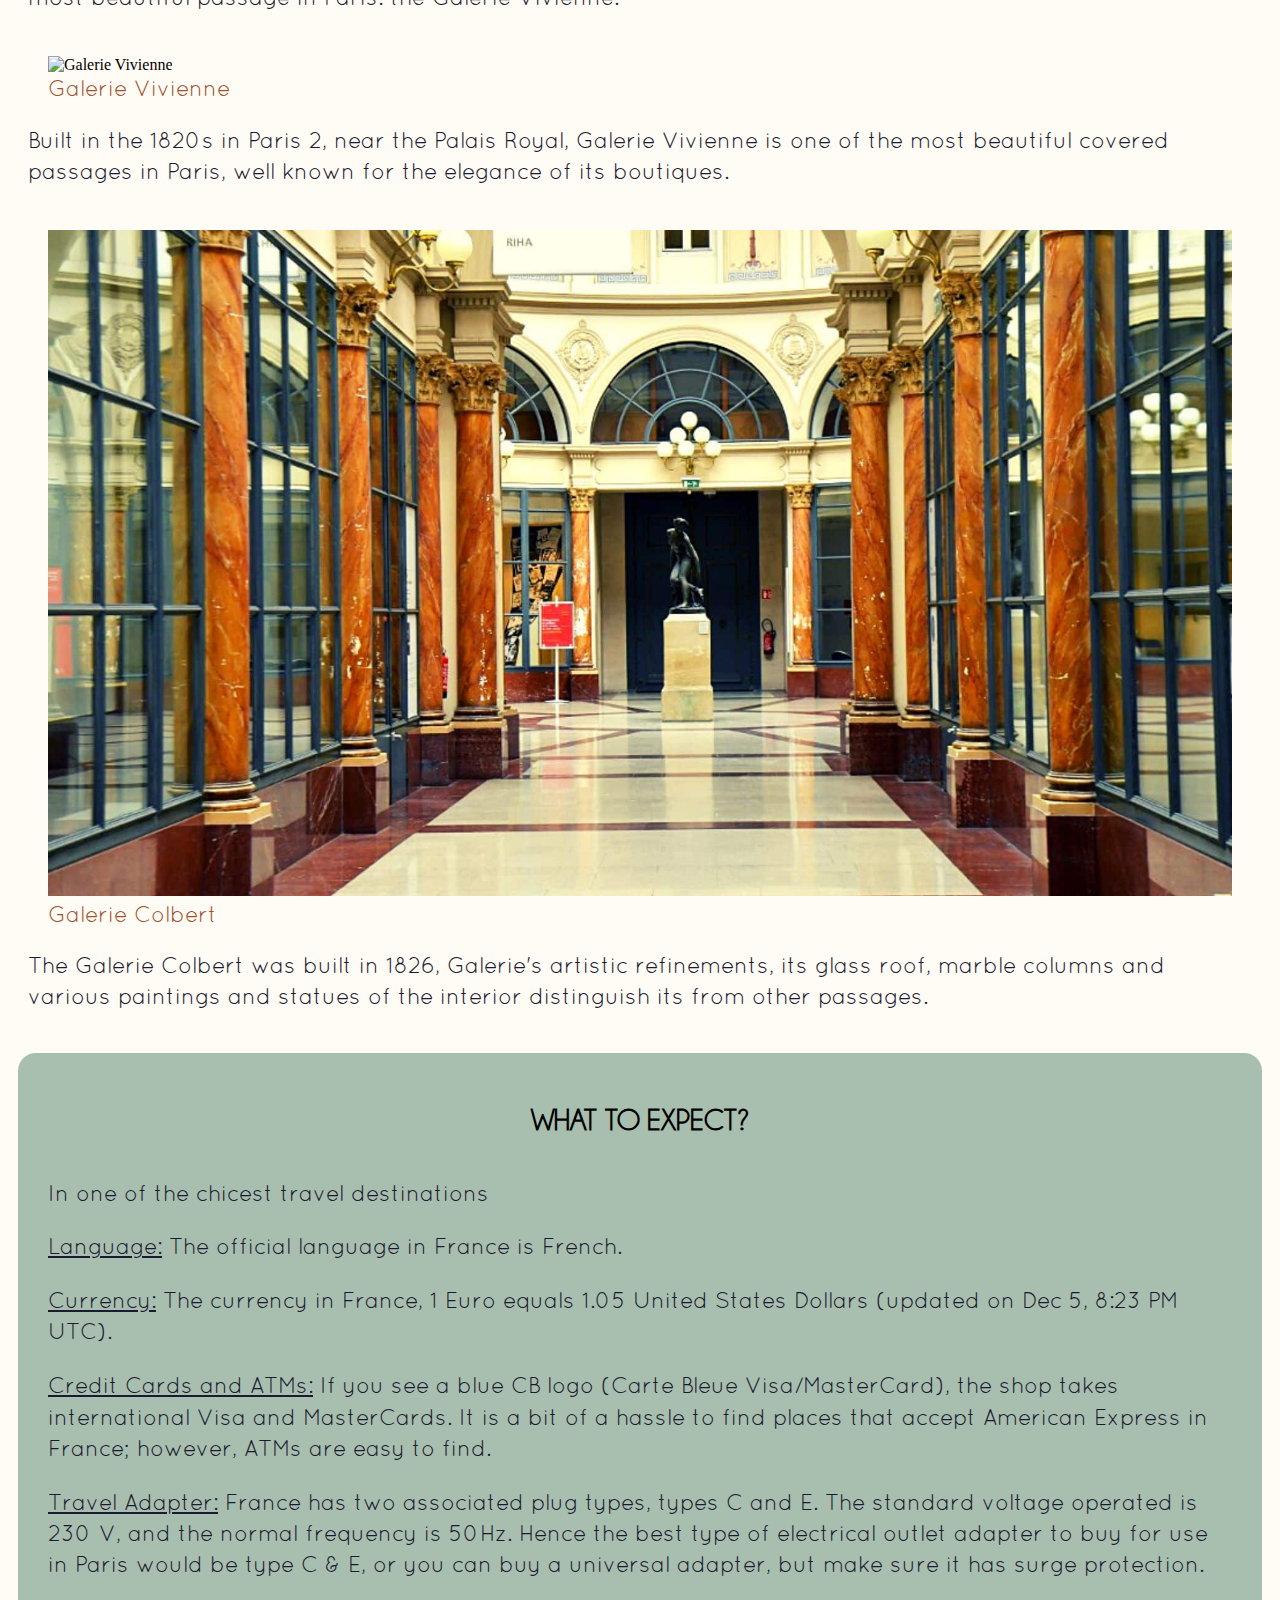
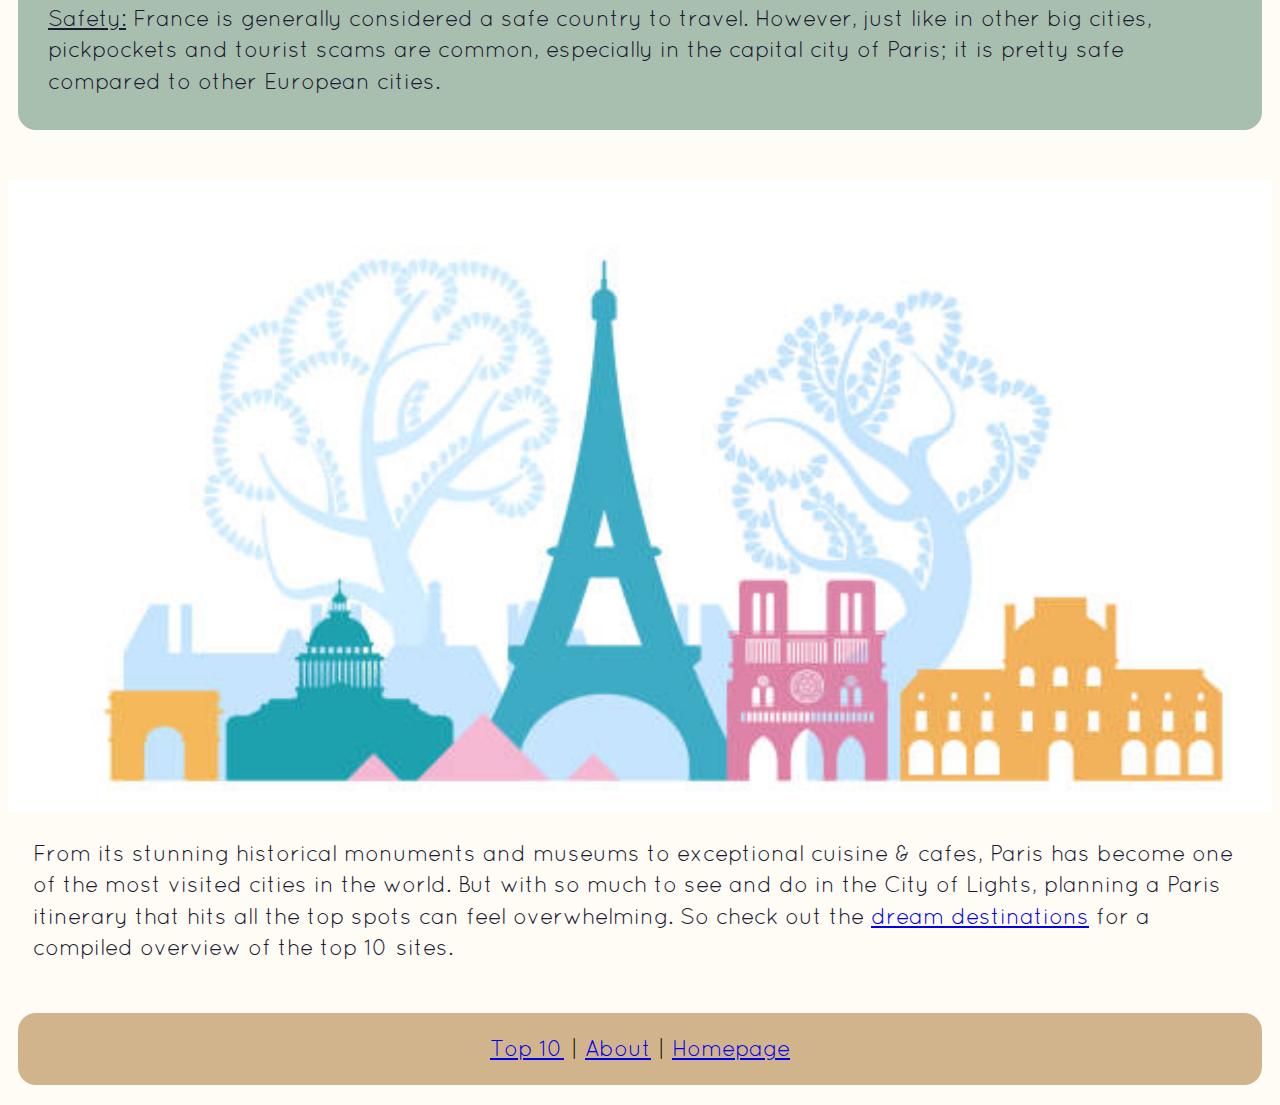
==== commit 64cf13f6: "Formatting & editing" ====
--- a/index.html
+++ b/index.html
@@ -1,125 +1,139 @@
 <!DOCTYPE html>
 <html lang="en">
+
 <head>
   <meta charset="UTF-8">
   <meta http-equiv="X-UA-Compatible" content="IE=edge">
   <meta name="viewport" content="width=device-width, initial-scale=1.0">
+
   <title>Paris Blog</title>
   <link rel="stylesheet" href="styles/stylesheet.css">
 </head>
+
 <body>
-<header>
- 
-  <h1>A Piece of Paris</h1>
+  <header>
+    <h1>A Piece of Paris</h1>
+  </header>
 
-</header>
-  
-<p>
-  <i>Fun Fact- Did u know, Parisian ate 620 grams of bread per day, nearly a pound and a half!</i>
-</p>
-
-
-
-
-<img src="images/city_of_lights.jpg"
-alt="City of Lights" width="500" height="300">
-
-
-<main>
-
-<p>Paris, France's capital, home to the Eiffel Tower, Louvre, Notre-Dame, sidewalk cafes & high fashion.</p>
-
-<section>
-<h2>
-  Top 10 Paris Baguettes 2022
-</h2>
-
-<ol type="1">
-
-  <li>Boulangerie Frédéric Comyn, 88 rue de Cambronne, 75015</li>
-  <li>Aux Délices de Glacière, 90 bd Auguste Blanqui, 75015</li>
-  <li>La Parisienne St Dominique, 85 rue St Dominique, 75007</li>
-  <li>Maison Lohézic, 65 rue Pierre Demours, 75017</li>
-  <li>Boulangerie Tembely, 33 rue Myrha, 75018</li>
-  <li>Boulangerie l'Abeille, 235, rue de Bercy, 75012</li>
-  <li>Boulangerie Guyot, 28 rue Monge, 75005</li>
-  <li>Boulangerie Magali Charonne, 135 rue de Charonne, 75011</li>
-  <li>Boulangerie des Frères Blavette, 69 rue Daguerre 75014</li>
-  <li>La Boulange Paris, 92 rue Lamarck, 75018</li>
-
-</ol>
-</section>
-
-
-
-<h3>
-
-<b>A Must Vist</b>
-</h3>
-
-<p>Paris is known for its passages, many of which dates back to the 18th century.There are so many hidden passages and archways in Paris but most of these are from my number one favourite, and arguably the most beautiful passage in Paris: the Galerie Vivienne.</p>
-
-<figure>
-<img src="images/galerie_Vivienne.jpg"
-alt="Galerie Vivienne" width="400" height="300">
-<figcaption>Galerie Vivienne</figcaption>
-</figure>
-
-<p class="passage_intro">
-  Built in the 1820s in Paris 2, near the Palais Royal, Galerie Vivienne is one of the most beautiful covered passages in Paris, well known for the elegance of its boutiques.
-</p> 
-
-<figure>
-<img src="images/galerie_colbert.jpg"
-alt="Galerie Colbert" width="400" height="300">
-<figcaption>Galerie Colbert</figcaption>
-</figure>
-
-<p>
-  The Galerie Colbert was built in 1826, Galerie's artistic refinements, its glass roof, marble columns and various paintings and statues of the interior distinguish its from other passages.
+  <p>
+    <i>Fun Fact- Did u know, Parisian ate 620 grams of bread per day, nearly a
+      pound and a half!</i>
   </p>
 
-<div class = "guide">
-<h4>
-  WHAT TO EXPECT?
-</h4>
+  <img src="images/city_of_lights.jpg" alt="City of Lights" width="500" height="300">
 
-<p>In one of the chicest travel destinations</p>
+  <main>
+    <p>
+      Paris, France's capital, home to the Eiffel Tower, Louvre, Notre-Dame,
+      sidewalk cafes & high fashion.
+    </p>
 
-<p><u>Language:</u> The official language in France is French.</p>
+    <section>
+      <h2>Top 10 Paris Baguettes 2022</h2>
 
-<p><u>Currency:</u> The currency in France, 1 Euro equals 1.05 United States Dollars (updated on Dec 5, 8:23 PM UTC).</p>
+      <ol type="1">
+        <li>Boulangerie Frédéric Comyn, 88 rue de Cambronne, 75015</li>
+        <li>Aux Délices de Glacière, 90 bd Auguste Blanqui, 75015</li>
+        <li>La Parisienne St Dominique, 85 rue St Dominique, 75007</li>
+        <li>Maison Lohézic, 65 rue Pierre Demours, 75017</li>
+        <li>Boulangerie Tembely, 33 rue Myrha, 75018</li>
+        <li>Boulangerie l'Abeille, 235, rue de Bercy, 75012</li>
+        <li>Boulangerie Guyot, 28 rue Monge, 75005</li>
+        <li>Boulangerie Magali Charonne, 135 rue de Charonne, 75011</li>
+        <li>Boulangerie des Frères Blavette, 69 rue Daguerre 75014</li>
+        <li>La Boulange Paris, 92 rue Lamarck, 75018</li>
+      </ol>
+    </section>
 
-<p><u>Credit Cards and ATMs:</u> If you see a blue CB logo (Carte Bleue Visa/MasterCard), the shop takes international Visa and MasterCards. It is a bit of a hassle to find places that accept American Express in France; however, ATMs are easy to find. </p>
+    <h3>
+      <b>A Must Vist</b>
+    </h3>
 
-<p><u>Travel Adapter:</u> France has two associated plug types, types C and E. The standard voltage operated is 230 V, and the normal frequency is 50Hz. Hence the best type of electrical outlet adapter to buy for use in Paris would be type C & E, or you can buy a universal adapter, but make sure it has surge protection.</p>
+    <p>
+      Paris is known for its passages, many of which dates back to the 18th
+      century.There are so many hidden passages and archways in Paris but most
+      of these are from my number one favourite, and arguably the most
+      beautiful passage in Paris: the Galerie Vivienne.
+    </p>
 
-<p><u>Safety:</u> France is generally considered a safe country to travel. However, just like in other big cities, pickpockets and tourist scams are common, especially in the capital city of Paris; it is pretty safe compared to other European cities.</p>
+    <figure>
+      <img src="images/galerie_Vivienne.jpg" alt="Galerie Vivienne" width="400" height="300">
+      <figcaption>Galerie Vivienne</figcaption>
+    </figure>
 
-</div>
+    <p class="passage_intro">
+      Built in the 1820s in Paris 2, near the Palais Royal, Galerie Vivienne
+      is one of the most beautiful covered passages in Paris, well known for
+      the elegance of its boutiques.
+    </p>
 
+    <figure>
+      <img src="images/galerie_colbert.jpg" alt="Galerie Colbert" width="400" height="300">
+      <figcaption>Galerie Colbert</figcaption>
+    </figure>
 
+    <p>
+      The Galerie Colbert was built in 1826, Galerie's artistic refinements,
+      its glass roof, marble columns and various paintings and statues of the
+      interior distinguish its from other passages.
+    </p>
 
-<img src="images/paris_image.jpg"
-alt="City of Lights" width="400" height="300">
+    <div class="guide">
+      <h4>WHAT TO EXPECT?</h4>
 
-<div class="outro">
-<p>From its stunning historical monuments and museums to exceptional cuisine & cafes, Paris has become one of the most visited cities in the world. But with so much to see and do in the City of Lights, planning a Paris itinerary that hits all the top spots can feel overwhelming. So check out the <a href="gallery.html">gallery</a> for a compiled overview of all the top sites.</p>
-</div>
+      <p>In one of the chicest travel destinations</p>
 
-<footer>
+      <p><u>Language:</u> The official language in France is French.</p>
 
-  <a href="gallery.html"> Gallery </a> |
-  
-  <a href="about.html">About</a> |
+      <p>
+        <u>Currency:</u> The currency in France, 1 Euro equals 1.05 United
+        States Dollars (updated on Dec 5, 8:23 PM UTC).
+      </p>
 
-  <a href="index.html">Homepage</a>
-  
+      <p>
+        <u>Credit Cards and ATMs:</u> If you see a blue CB logo (Carte Bleue
+        Visa/MasterCard), the shop takes international Visa and MasterCards.
+        It is a bit of a hassle to find places that accept American Express in
+        France; however, ATMs are easy to find.
+      </p>
 
-</footer>
+      <p>
+        <u>Travel Adapter:</u> France has two associated plug types, types C
+        and E. The standard voltage operated is 230 V, and the normal
+        frequency is 50Hz. Hence the best type of electrical outlet adapter to
+        buy for use in Paris would be type C & E, or you can buy a universal
+        adapter, but make sure it has surge protection.
+      </p>
 
-</main>
+      <p>
+        <u>Safety:</u> France is generally considered a safe country to
+        travel. However, just like in other big cities, pickpockets and
+        tourist scams are common, especially in the capital city of Paris; it
+        is pretty safe compared to other European cities.
+      </p>
+    </div>
 
+    <img src="images/paris_image.jpg" alt="City of Lights" width="400" height="300">
+
+    <div class="outro">
+      <p>
+        From its stunning historical monuments and museums to exceptional
+        cuisine & cafes, Paris has become one of the most visited cities in
+        the world. But with so much to see and do in the City of Lights,
+        planning a Paris itinerary that hits all the top spots can feel
+        overwhelming. So check out the <a href="gallery.html">dream destinations</a> for
+        a compiled overview of the top 10 sites.
+      </p>
+    </div>
+
+    <footer>
+      <a href="gallery.html">Top 10</a> |
+
+      <a href="about.html">About</a> |
+
+      <a href="index.html">Homepage</a>
+    </footer>
+  </main>
 </body>
 
 </html>--- a/styles/stylesheet.css
+++ b/styles/stylesheet.css
@@ -1,111 +1,115 @@
-  
-* {box-sizing: border-box ;}
-
-@font-face {
-  font-family:'Quicksand-Regular';
-  src: url('../fonts/Quicksand-Regular.ttf') format('truetype');
-  font-weight: normal;
-  font-style: normal;
-}
-
-@font-face {
-  font-family:'Champagne & Limousines';
-  src: url( '../fonts/Champagne & Limousines.ttf') format('truetype');
-  font-weight: normal;
-  font-style: normal;
-}
-
-@font-face {
-  font-family:'GreatVibes-Regular';
-  src: url('../fonts/GreatVibes-Regular.ttf') format('truetype');
-  font-weight: normal;
-  font-style: normal;
-}
-
-header{
-  background-color: antiquewhite;
-  border-radius: 18px;
-  margin: 10px 10px 20px 10px;
+  * {
+    box-sizing: border-box;
   }
 
-h2,h3{
-  margin-top: 40px;
-  margin-left: 20px;
-}
+  @font-face {
+    font-family: 'Quicksand-Regular';
+    src: url('../fonts/Quicksand-Regular.ttf') format('truetype');
+    font-weight: normal;
+    font-style: normal;
+  }
 
-h1 {
-color: rgb(208, 125, 0);
-font-family:'GreatVibes-Regular';
-font-size: 55px;
-text-align: center;
-letter-spacing: -0.05rem;
-padding: 0.5rem 0.5rem;
-text-shadow: 0px 11px 10px rgba(81,67,21,0.8);
-}
+  @font-face {
+    font-family: 'Champagne & Limousines';
+    src: url('../fonts/Champagne & Limousines.ttf') format('truetype');
+    font-weight: normal;
+    font-style: normal;
+  }
 
-h2 {
-color: rgb(81, 150, 165);
-font-family:'Champagne & Limousines';
-font-size: 30px;
-text-align: left;
-font-weight: bolder;
-}
-     
-h3 {
-  color:rgb(81, 150, 165);
-  font-family:'Champagne & Limousines';
-  font-size: 30px;
-  font-weight: bolder;
-}
-  
-h4{
+  @font-face {
+    font-family: 'GreatVibes-Regular';
+    src: url('../fonts/GreatVibes-Regular.ttf') format('truetype');
+    font-weight: normal;
+    font-style: normal;
+  }
 
-  color:black;
-  font-family:'Champagne & Limousines';
-  font-size: 30px;
-  text-align: center;
-  font-weight: bolder;
-}
+  header {
+    background-color: #faebd7;
+    border-radius: 18px;
+    margin: 10px 10px 20px 10px;
+  }
 
-a:visited {
-  color: rgb(96, 71, 136);
-  text-decoration-color: rgb(96, 71, 136);    
-} 
+  h2,
+  h3 {
+    margin-top: 40px;
+    margin-left: 20px;
+  }
 
-a:hover{
-  color: #4f6956;
-  text-decoration-color:#4f6956;
-}
+  h1 {
+    color: #d07d00;
+    font-family: 'GreatVibes-Regular';
+    font-size: 55px;
+    text-align: center;
+    letter-spacing: -0.05rem;
+    padding: 0.5rem 0.5rem;
+    text-shadow: 0px 11px 10px rgba(81, 67, 21, 0.8);
+  }
 
-body{
-background-color:rgb(255, 251, 245);
-}
+  h2 {
+    color: rgb(81, 150, 165);
+    font-family: 'Champagne & Limousines';
+    font-size: 30px;
+    text-align: left;
+    font-weight: bolder;
+  }
 
-p {
-    font-size: 1.4rem; 
-    font-family:'Quicksand-Regular';
+  h3 {
+    color: rgb(81, 150, 165);
+    font-family: 'Champagne & Limousines';
+    font-size: 30px;
+    font-weight: bolder;
+  }
+
+  h4 {
+
+    color: black;
+    font-family: 'Champagne & Limousines';
+    font-size: 30px;
+    text-align: center;
+    font-weight: bolder;
+  }
+
+  a:visited {
+    color: rgb(96, 71, 136);
+    text-decoration-color: rgb(96, 71, 136);
+  }
+
+  a:hover {
+    color: #4f6956;
+    text-decoration-color: #4f6956;
+  }
+
+  body {
+    background-color: rgb(255, 251, 245);
+  }
+
+  p {
+    font-size: 1.4rem;
+    font-family: 'Quicksand-Regular';
     line-height: 1.4;
     font-weight: lighter;
     color: rgb(26, 26, 49);
-    margin-right:20px;
-    margin-left:20px;
- }
-  
-figcaption {
-  font-family:'Quicksand-Regular';
-  font-size: 1.4rem;
-  text-align:left;
-  color: rgb(160, 82, 45);
-}
-     
-img {
-  height: auto;
-  width: 100%;
-  margin-top:20px;;
-}
+    margin-right: 20px;
+    margin-left: 20px;
+  }
 
-ol {font-size: 1.4rem; 
-    font-family:'Quicksand-Regular';
+  figcaption {
+    font-family: 'Quicksand-Regular';
+    font-size: 1.4rem;
+    text-align: left;
+    color: rgb(160, 82, 45);
+  }
+
+  img {
+    height: auto;
+    width: 100%;
+    margin-top: 20px;
+    ;
+  }
+
+  ol {
+    font-size: 1.4rem;
+    font-family: 'Quicksand-Regular';
     line-height: 1.4;
     font-weight: lighter;
     color: rgb(11, 11, 11);
@@ -113,27 +117,30 @@
     margin-right: 10px;
     margin-left: 10px;
     margin-bottom: 10px;
-}
+  }
 
-.guide{
-  background-color:#8bab94;
-  border-radius: 18px;
-  padding: 10px;
-  margin-top: 40px;
-  margin-bottom: 30px;
-}
-.outro{
-  margin: 5px;
-  padding: 0;
-}
+  .guide {
+    background-color: #a8beae;
+    border-radius: 18px;
+    padding: 10px;
+    margin-top: 40px;
+    margin-left: 10px;
+    margin-right: 10px;
+    margin-bottom: 30px;
+  }
 
-footer{
- background-color: tan;
- font-size: 1.4rem; 
- font-family:'Quicksand-Regular';
- line-height: 1.4;
- text-align: center;
- border-radius: 18px;
- margin: 50px 10px 20px 10px;
- padding: 20px 10px;
-}
+  .outro {
+    margin: 5px;
+    padding: 0;
+  }
+
+  footer {
+    background-color: tan;
+    font-size: 1.4rem;
+    font-family: 'Quicksand-Regular';
+    line-height: 1.4;
+    text-align: center;
+    border-radius: 18px;
+    margin: 50px 10px 20px 10px;
+    padding: 20px 10px;
+  }